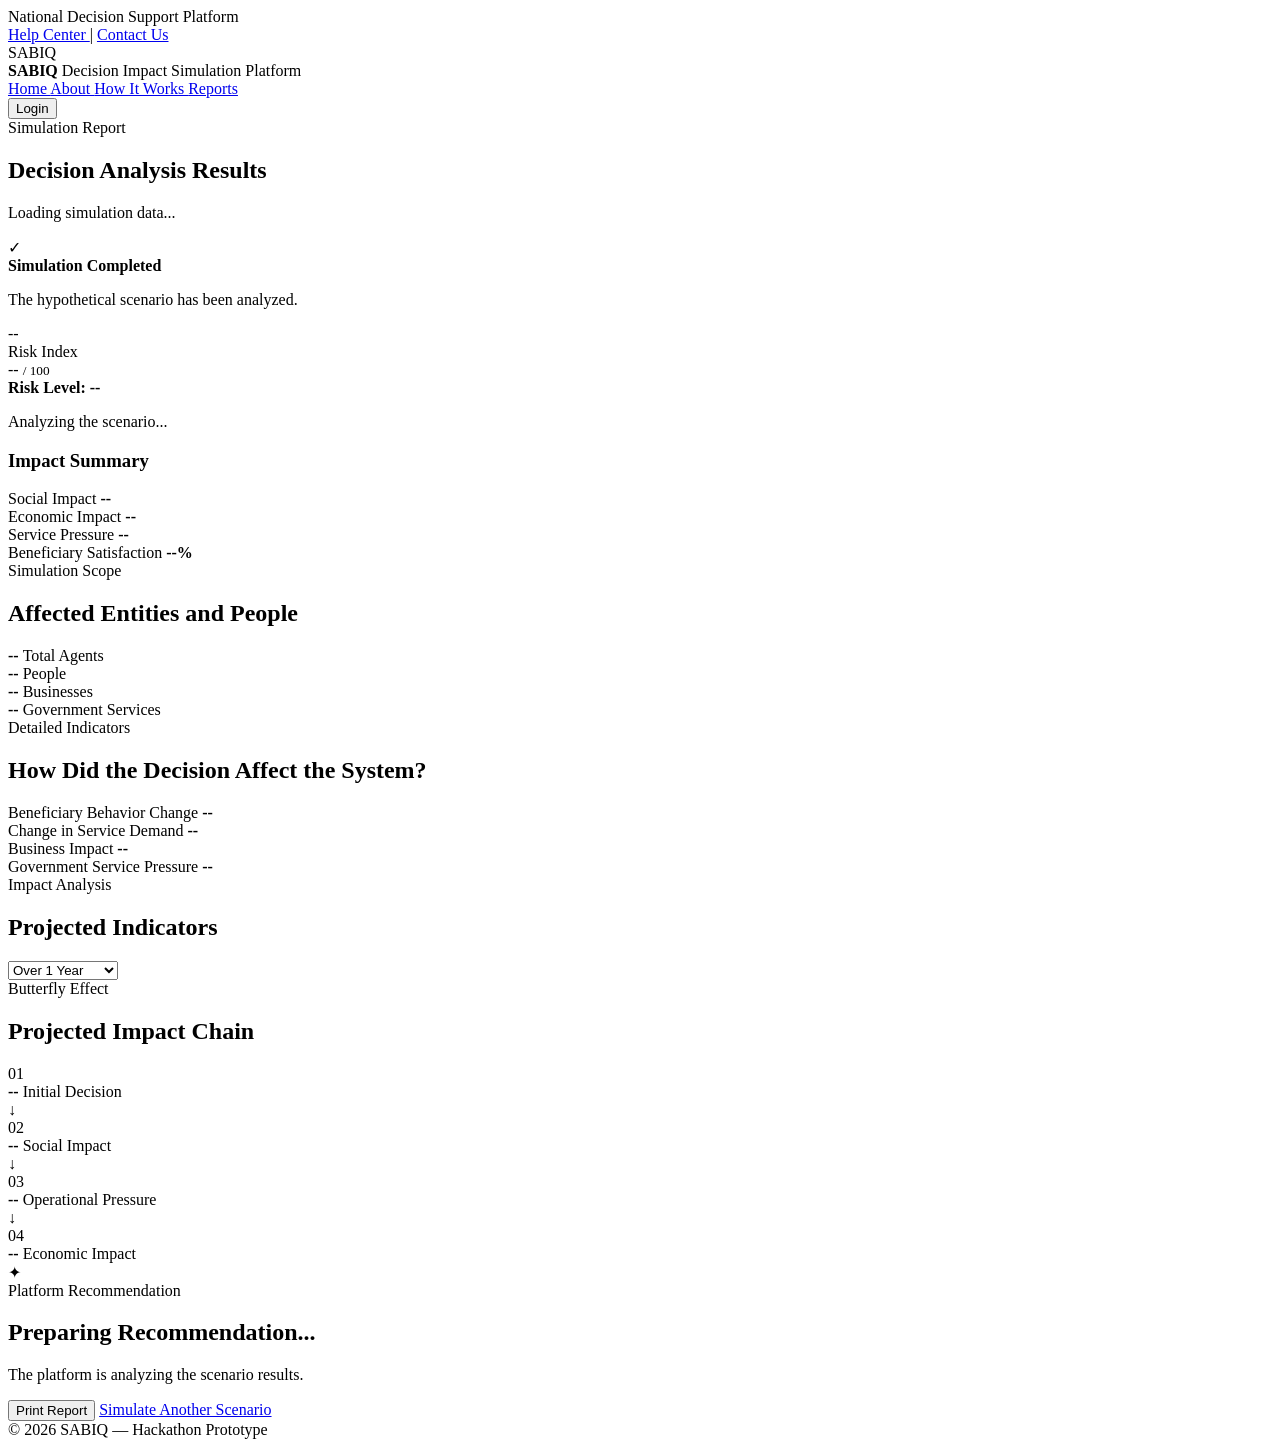
==== results.html @ 4704283b "Initial SABIQ project" ====
<!DOCTYPE html>
<html lang="en" dir="ltr">

<head>

    <meta charset="UTF-8">

    <meta name="viewport"
          content="width=device-width, initial-scale=1.0">

    <title>Simulation Results | SABIQ</title>

    <link rel="preconnect"
          href="https://fonts.googleapis.com">

    <link rel="preconnect"
          href="https://fonts.gstatic.com"
          crossorigin>

    <link
        href="https://fonts.googleapis.com/css2?family=IBM+Plex+Sans:wght@400;500;600;700&display=swap"
        rel="stylesheet">

    <link rel="stylesheet"
          href="style.css">

</head>


<body>


    <!-- Top -->

    <div class="top-bar">

        <div class="container top-content">

            <span>
                National Decision Support Platform
            </span>

            <div>

                <a href="#">
                    Help Center
                </a>

                <span class="separator">
                    |
                </span>

                <a href="#">
                    Contact Us
                </a>

            </div>

        </div>

    </div>


    <!-- Navbar -->

    <header>

        <div class="container navbar">

            <div class="brand">

                <div class="logo">
                    SABIQ
                </div>

                <div class="brand-text">

                    <strong>
                        SABIQ
                    </strong>

                    <span>
                        Decision Impact Simulation Platform
                    </span>

                </div>

            </div>


            <nav>

                <a href="index.html">
                    Home
                </a>

                <a href="index.html#about">
                    About
                </a>

                <a href="index.html#how">
                    How It Works
                </a>

                <a href="reports.html">
                    Reports
                </a>

            </nav>


            <button
                class="login-btn"
                onclick="openLogin()">

                Login

            </button>

        </div>

    </header>


    <main>


        <!-- Header -->

        <section class="page-header">

            <div class="container">

                <span>
                    Simulation Report
                </span>

                <h1>
                    Decision Analysis Results
                </h1>

                <p id="resultSubtitle">
                    Loading simulation data...
                </p>

            </div>

        </section>


        <section class="results-section">

            <div class="container">


                <!-- Status -->

                <div class="result-status">

                    <div>

                        <span class="success-icon">
                            ✓
                        </span>

                        <div>

                            <strong>
                                Simulation Completed
                            </strong>

                            <p id="simulationStatus">
                                The hypothetical scenario has been analyzed.
                            </p>

                        </div>

                    </div>


                    <span class="date" id="simulationDate">
                        --
                    </span>

                </div>


                <!-- Risk + Summary -->

                <div class="results-grid">


                    <!-- Risk -->

                    <div class="risk-card">

                        <span>
                            Risk Index
                        </span>


                        <div class="risk-number">

                            <span id="riskScore">
                                --
                            </span>

                            <small>
                                / 100
                            </small>

                        </div>


                        <div class="risk-bar">

                            <div></div>

                        </div>


                        <strong
                            id="riskLevel"
                            class="risk-high">

                            Risk Level: --

                        </strong>


                        <p id="riskDescription">
                            Analyzing the scenario...
                        </p>

                    </div>


                    <!-- Summary -->

                    <div class="summary-card">

                        <h3>
                            Impact Summary
                        </h3>


                        <div class="impact-row">

                            <span>
                                Social Impact
                            </span>

                            <strong id="socialImpact">
                                --
                            </strong>

                        </div>


                        <div class="impact-row">

                            <span>
                                Economic Impact
                            </span>

                            <strong id="economicImpact">
                                --
                            </strong>

                        </div>


                        <div class="impact-row">

                            <span>
                                Service Pressure
                            </span>

                            <strong id="servicePressure">
                                --
                            </strong>

                        </div>


                        <div class="impact-row">

                            <span>
                                Beneficiary Satisfaction
                            </span>

                            <strong id="satisfaction">
                                --%
                            </strong>

                        </div>

                    </div>

                </div>


                <!-- ============================
                     Simulation Statistics
                     ============================ -->

                <div class="dashboard-card">

                    <div class="dashboard-title">

                        <div>

                            <span>
                                Simulation Scope
                            </span>

                            <h2>
                                Affected Entities and People
                            </h2>

                        </div>

                    </div>


                    <div class="stats-grid">


                        <div class="stat-box">

                            <strong id="agentsSimulated">
                                --
                            </strong>

                            <span>
                                Total Agents
                            </span>

                        </div>


                        <div class="stat-box">

                            <strong id="peopleAgents">
                                --
                            </strong>

                            <span>
                                People
                            </span>

                        </div>


                        <div class="stat-box">

                            <strong id="businessAgents">
                                --
                            </strong>

                            <span>
                                Businesses
                            </span>

                        </div>


                        <div class="stat-box">

                            <strong id="governmentAgents">
                                --
                            </strong>

                            <span>
                                Government Services
                            </span>

                        </div>


                    </div>

                </div>


                <!-- ============================
                     Detailed Impact
                     ============================ -->

                <div class="dashboard-card">

                    <div class="dashboard-title">

                        <div>

                            <span>
                                Detailed Indicators
                            </span>

                            <h2>
                                How Did the Decision Affect the System?
                            </h2>

                        </div>

                    </div>


                    <div class="detailed-impact">


                        <div class="detail-row">

                            <span>
                                Beneficiary Behavior Change
                            </span>

                            <strong id="behaviorChange">
                                --
                            </strong>

                        </div>


                        <div class="detail-row">

                            <span>
                                Change in Service Demand
                            </span>

                            <strong id="demandChange">
                                --
                            </strong>

                        </div>


                        <div class="detail-row">

                            <span>
                                Business Impact
                            </span>

                            <strong id="businessImpact">
                                --
                            </strong>

                        </div>


                        <div class="detail-row">

                            <span>
                                Government Service Pressure
                            </span>

                            <strong id="governmentPressure">
                                --
                            </strong>

                        </div>


                    </div>

                </div>


                <!-- ============================
                     Impact Chart
                     ============================ -->

                <div class="dashboard-card">


                    <div class="dashboard-title">

                        <div>

                            <span>
                                Impact Analysis
                            </span>

                            <h2>
                                Projected Indicators
                            </h2>

                        </div>


                        <select id="durationFilter">

                            <option value="12">
                                Over 1 Year
                            </option>

                            <option value="6">
                                Over 6 Months
                            </option>

                            <option value="3">
                                Over 3 Months
                            </option>

                        </select>

                    </div>


                    <div class="chart-placeholder">

                        <div
                            id="simulationChart"
                            class="simulation-chart">
                        </div>


                        <div
                            id="chartLabels"
                            class="chart-labels">
                        </div>

                    </div>

                </div>


                <!-- ============================
                     Butterfly Effect
                     ============================ -->

                <div class="dashboard-card">


                    <div class="dashboard-title">

                        <div>

                            <span>
                                Butterfly Effect
                            </span>

                            <h2>
                                Projected Impact Chain
                            </h2>

                        </div>

                    </div>


                    <div class="domino">


                        <div class="domino-item">

                            <div class="domino-icon">
                                01
                            </div>

                            <strong id="dominoDecision">
                                --
                            </strong>

                            <span>
                                Initial Decision
                            </span>

                        </div>


                        <div class="arrow">
                            ↓
                        </div>


                        <div class="domino-item">

                            <div class="domino-icon">
                                02
                            </div>

                            <strong id="dominoBehavior">
                                --
                            </strong>

                            <span>
                                Social Impact
                            </span>

                        </div>


                        <div class="arrow">
                            ↓
                        </div>


                        <div class="domino-item">

                            <div class="domino-icon">
                                03
                            </div>

                            <strong id="dominoService">
                                --
                            </strong>

                            <span>
                                Operational Pressure
                            </span>

                        </div>


                        <div class="arrow">
                            ↓
                        </div>


                        <div class="domino-item warning">

                            <div class="domino-icon">
                                04
                            </div>

                            <strong id="dominoEconomic">
                                --
                            </strong>

                            <span>
                                Economic Impact
                            </span>

                        </div>


                    </div>

                </div>


                <!-- ============================
                     Recommendation
                     ============================ -->

                <div class="recommendation">


                    <div class="recommendation-icon">
                        ✦
                    </div>


                    <div>

                        <span>
                            Platform Recommendation
                        </span>


                        <h2 id="recommendationTitle">
                            Preparing Recommendation...
                        </h2>


                        <p id="recommendationText">
                            The platform is analyzing the scenario results.
                        </p>

                    </div>

                </div>


                <!-- Buttons -->

                <div class="result-actions">


                    <button
                        class="primary-btn"
                        onclick="window.print()">

                        Print Report

                    </button>


                    <a
                        href="simulation.html"
                        class="secondary-btn">

                        Simulate Another Scenario

                    </a>


                </div>


            </div>

        </section>

    </main>


    <footer>

        <div class="copyright">

            © 2026 SABIQ — Hackathon Prototype

        </div>

    </footer>


    <script src="./script.js"></script>

</body>

</html>
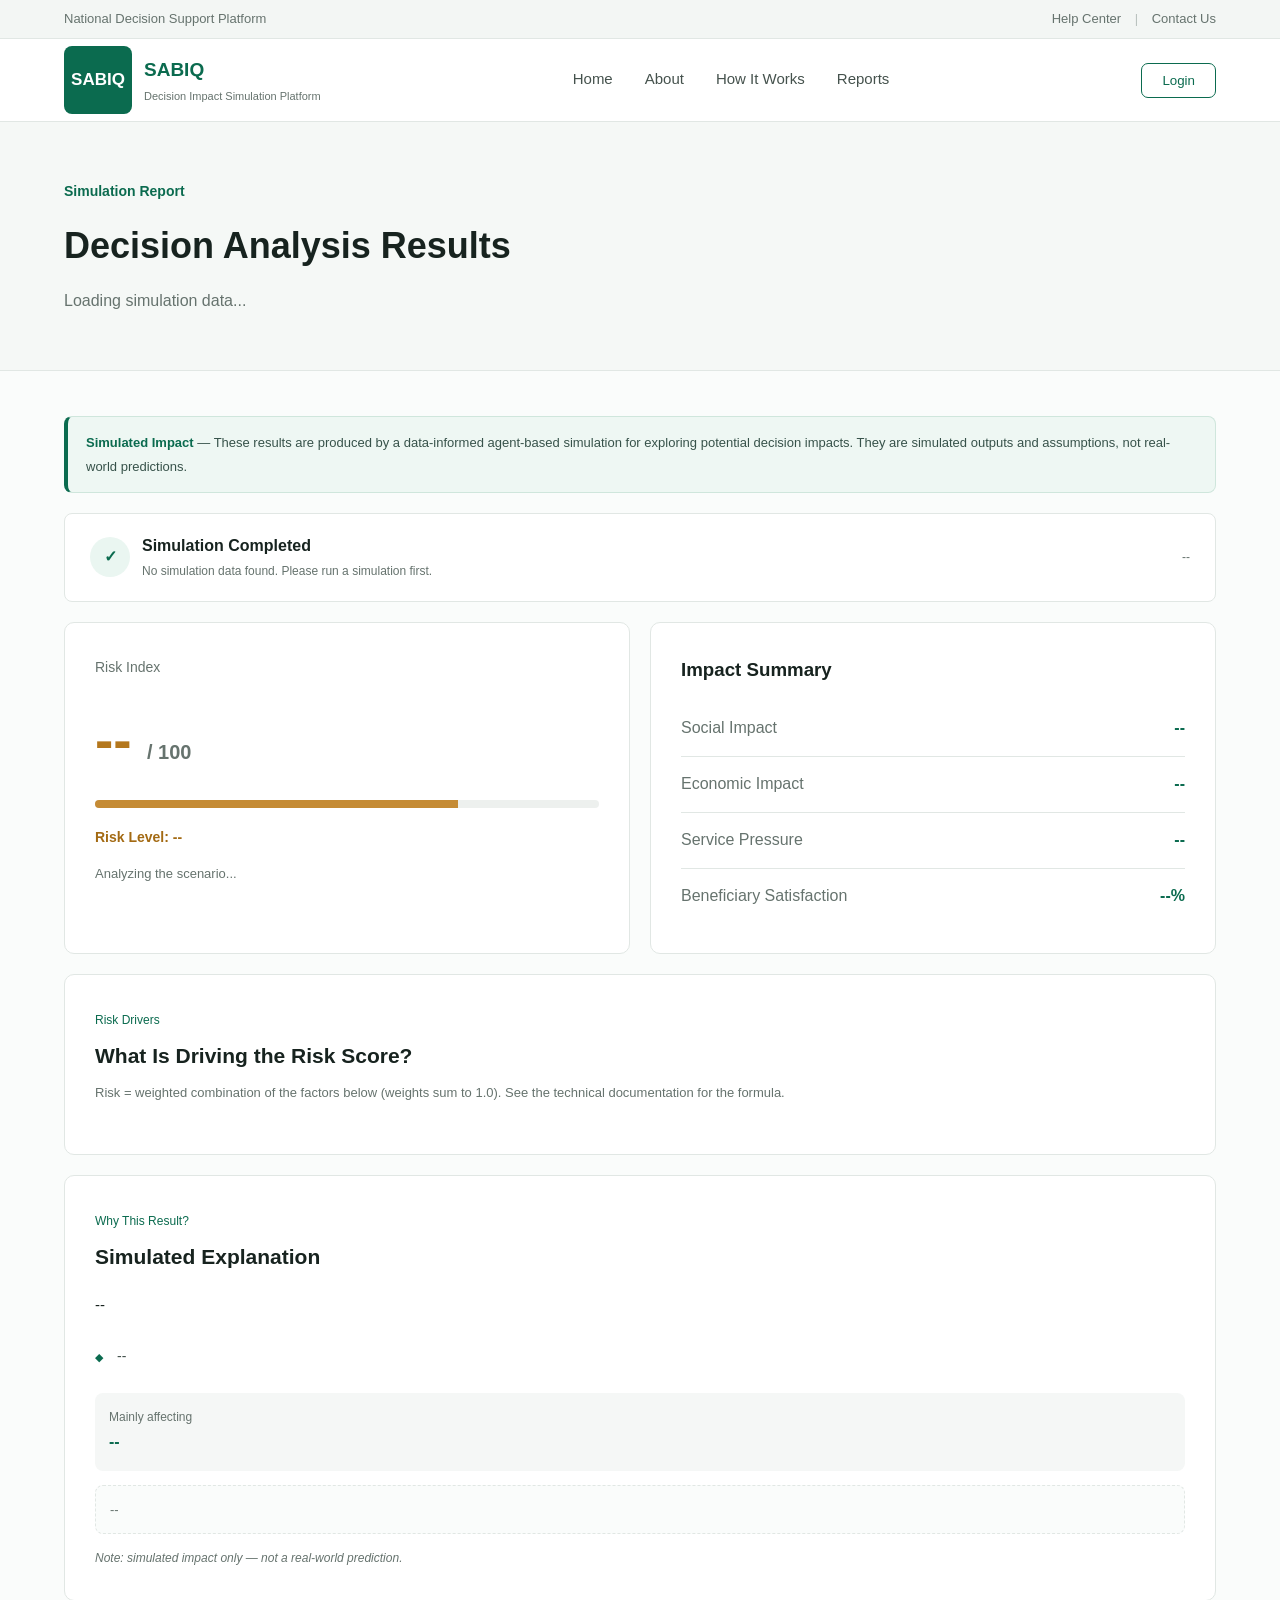
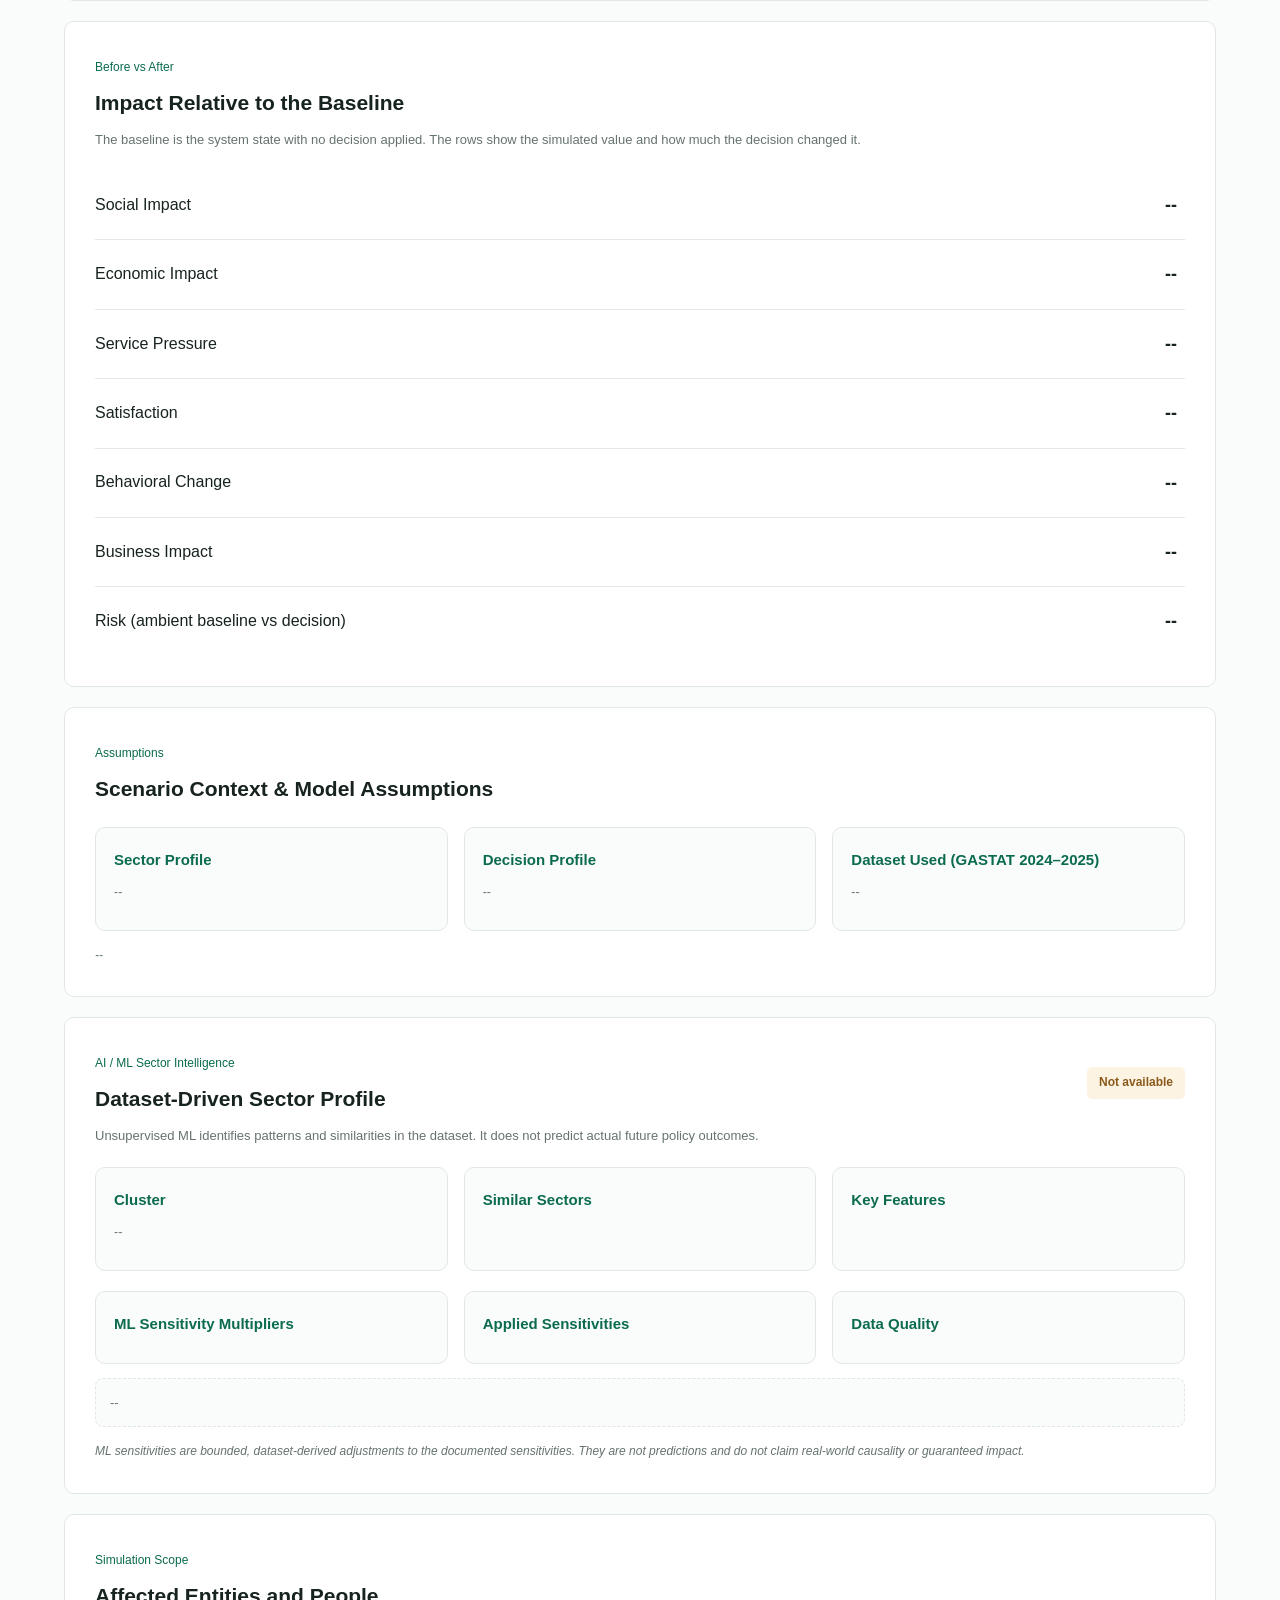
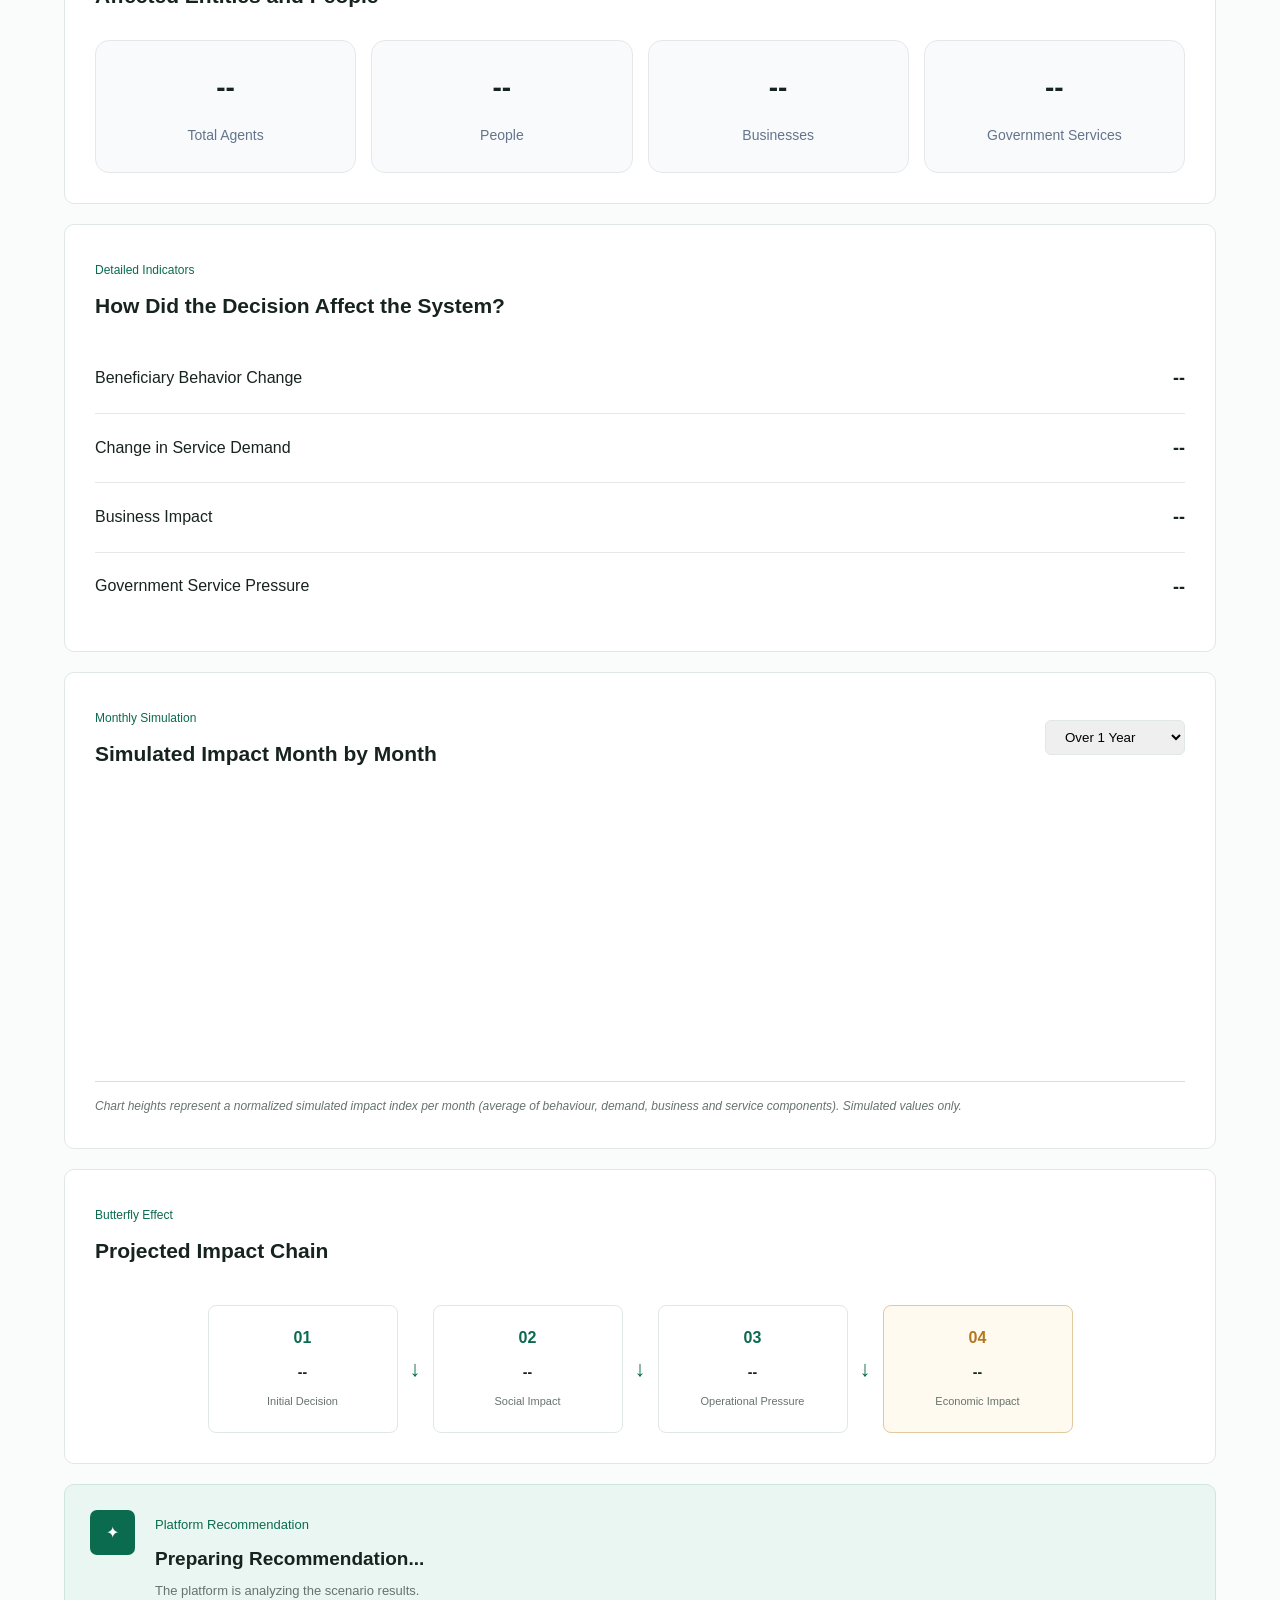
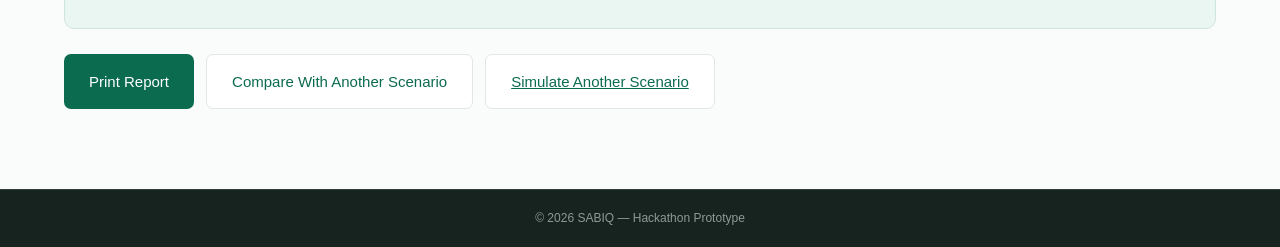
==== commit e26f7963: "Complete SABIQ project" ====
--- a/results.html
+++ b/results.html
@@ -153,6 +153,16 @@
             <div class="container">
 
 
+                <!-- Methodology notice -->
+
+                <div class="method-note">
+                    <strong>Simulated Impact</strong>
+                    — These results are produced by a data-informed agent-based
+                    simulation for exploring potential decision impacts. They are
+                    simulated outputs and assumptions, not real-world predictions.
+                </div>
+
+
                 <!-- Status -->
 
                 <div class="result-status">
@@ -301,6 +311,346 @@
 
 
                 <!-- ============================
+                     Risk Breakdown
+                     ============================ -->
+
+                <div class="dashboard-card">
+
+                    <div class="dashboard-title">
+
+                        <div>
+
+                            <span>
+                                Risk Drivers
+                            </span>
+
+                            <h2>
+                                What Is Driving the Risk Score?
+                            </h2>
+
+                        </div>
+
+                    </div>
+
+                    <p class="card-sub">
+                        Risk = weighted combination of the factors below
+                        (weights sum to 1.0). See the technical documentation for the formula.
+                    </p>
+
+                    <div id="riskBreakdownList" class="breakdown-list">
+                        <!-- populated by JS -->
+                    </div>
+
+                </div>
+
+
+                <!-- ============================
+                     Explanation
+                     ============================ -->
+
+                <div class="dashboard-card">
+
+                    <div class="dashboard-title">
+
+                        <div>
+
+                            <span>
+                                Why This Result?
+                            </span>
+
+                            <h2>
+                                Simulated Explanation
+                            </h2>
+
+                        </div>
+
+                    </div>
+
+                    <p id="explanationSummary" class="explain-summary">
+                        --
+                    </p>
+
+                    <ul id="explanationDrivers" class="explain-drivers">
+                        <li>--</li>
+                    </ul>
+
+                    <div class="explain-meta">
+
+                        <div>
+                            <span>Mainly affecting</span>
+                            <strong id="explanationGroup">--</strong>
+                        </div>
+
+                    </div>
+
+                    <p id="explanationEvidence" class="explain-evidence">
+                        --
+                    </p>
+
+                    <p class="note-text">
+                        Note: simulated impact only — not a real-world prediction.
+                    </p>
+
+                </div>
+
+
+                <!-- ============================
+                     Impact vs Baseline
+                     ============================ -->
+
+                <div class="dashboard-card">
+
+                    <div class="dashboard-title">
+
+                        <div>
+
+                            <span>
+                                Before vs After
+                            </span>
+
+                            <h2>
+                                Impact Relative to the Baseline
+                            </h2>
+
+                        </div>
+
+                    </div>
+
+                    <p class="card-sub">
+                        The baseline is the system state with no decision applied.
+                        The rows show the simulated value and how much the decision
+                        changed it.
+                    </p>
+
+                    <div class="detailed-impact">
+
+                        <div class="detail-row">
+                            <span>Social Impact</span>
+                            <strong><span id="blSocialValue">--</span>
+                                <small class="delta" id="blSocialDelta"></small></strong>
+                        </div>
+
+                        <div class="detail-row">
+                            <span>Economic Impact</span>
+                            <strong><span id="blEconomicValue">--</span>
+                                <small class="delta" id="blEconomicDelta"></small></strong>
+                        </div>
+
+                        <div class="detail-row">
+                            <span>Service Pressure</span>
+                            <strong><span id="blServiceValue">--</span>
+                                <small class="delta" id="blServiceDelta"></small></strong>
+                        </div>
+
+                        <div class="detail-row">
+                            <span>Satisfaction</span>
+                            <strong><span id="blSatisfactionValue">--</span>
+                                <small class="delta" id="blSatisfactionDelta"></small></strong>
+                        </div>
+
+                        <div class="detail-row">
+                            <span>Behavioral Change</span>
+                            <strong><span id="blBehaviorValue">--</span>
+                                <small class="delta" id="blBehaviorDelta"></small></strong>
+                        </div>
+
+                        <div class="detail-row">
+                            <span>Business Impact</span>
+                            <strong><span id="blBusinessValue">--</span>
+                                <small class="delta" id="blBusinessDelta"></small></strong>
+                        </div>
+
+                        <div class="detail-row">
+                            <span>Risk (ambient baseline vs decision)</span>
+                            <strong><span id="blRiskValue">--</span>
+                                <small class="delta" id="blRiskDelta"></small></strong>
+                        </div>
+
+                    </div>
+
+                </div>
+
+
+                <!-- ============================
+                     Scenario Context / Assumptions
+                     ============================ -->
+
+                <div class="dashboard-card">
+
+                    <div class="dashboard-title">
+
+                        <div>
+
+                            <span>
+                                Assumptions
+                            </span>
+
+                            <h2>
+                                Scenario Context &amp; Model Assumptions
+                            </h2>
+
+                        </div>
+
+                    </div>
+
+                    <div class="context-grid">
+
+                        <div class="context-box" id="sectorContextBox">
+
+                            <h3>Sector Profile</h3>
+
+                            <p id="sectorProfileLine">
+                                --
+                            </p>
+
+                            <ul id="sectorSensitivities" class="context-list"></ul>
+
+                        </div>
+
+
+                        <div class="context-box" id="decisionContextBox">
+
+                            <h3>Decision Profile</h3>
+
+                            <p id="decisionProfileLine">
+                                --
+                            </p>
+
+                            <ul id="decisionFactors" class="context-list"></ul>
+
+                        </div>
+
+
+                        <div class="context-box" id="datasetContextBox">
+
+                            <h3>Dataset Used (GASTAT 2024–2025)</h3>
+
+                            <p id="datasetContextLine">
+                                --
+                            </p>
+
+                            <ul id="datasetIndicators" class="context-list"></ul>
+
+                        </div>
+
+                    </div>
+
+                    <p class="note-text" id="methodologyNote">
+                        --
+                    </p>
+
+                </div>
+
+
+                <!-- ============================
+                     AI / ML Sector Intelligence
+                     ============================ -->
+
+                <div id="mlSection" class="dashboard-card">
+
+                    <div class="dashboard-title">
+
+                        <div>
+
+                            <span>
+                                AI / ML Sector Intelligence
+                            </span>
+
+                            <h2>
+                                Dataset-Driven Sector Profile
+                            </h2>
+
+                        </div>
+
+                        <span id="mlStatusBadge" class="tag-off">
+                            Not available
+                        </span>
+
+                    </div>
+
+                    <p class="card-sub">
+                        Unsupervised ML identifies patterns and similarities in the
+                        dataset. It does not predict actual future policy outcomes.
+                    </p>
+
+                    <div class="context-grid">
+
+                        <div class="context-box">
+
+                            <h3>Cluster</h3>
+
+                            <p id="mlStatusText">
+                                --
+                            </p>
+
+                            <ul id="mlClusterList" class="context-list"></ul>
+
+                        </div>
+
+
+                        <div class="context-box">
+
+                            <h3>Similar Sectors</h3>
+
+                            <ul id="mlSimilarSectors" class="context-list"></ul>
+
+                        </div>
+
+
+                        <div class="context-box">
+
+                            <h3>Key Features</h3>
+
+                            <ul id="mlKeyFeatures" class="context-list"></ul>
+
+                        </div>
+
+                    </div>
+
+                    <div class="context-grid">
+
+                        <div class="context-box">
+
+                            <h3>ML Sensitivity Multipliers</h3>
+
+                            <ul id="mlMultipliers" class="context-list"></ul>
+
+                        </div>
+
+
+                        <div class="context-box">
+
+                            <h3>Applied Sensitivities</h3>
+
+                            <ul id="mlAppliedSensitivities" class="context-list"></ul>
+
+                        </div>
+
+
+                        <div class="context-box">
+
+                            <h3>Data Quality</h3>
+
+                            <ul id="mlQuality" class="context-list"></ul>
+
+                        </div>
+
+                    </div>
+
+                    <p id="mlExplanation" class="explain-evidence">
+                        --
+                    </p>
+
+                    <p class="note-text">
+                        ML sensitivities are bounded, dataset-derived adjustments to
+                        the documented sensitivities. They are not predictions and do
+                        not claim real-world causality or guaranteed impact.
+                    </p>
+
+                </div>
+
+
+                <!-- ============================
                      Simulation Statistics
                      ============================ -->
 
@@ -478,11 +828,11 @@
                         <div>
 
                             <span>
-                                Impact Analysis
+                                Monthly Simulation
                             </span>
 
                             <h2>
-                                Projected Indicators
+                                Simulated Impact Month by Month
                             </h2>
 
                         </div>
@@ -522,6 +872,12 @@
 
                     </div>
 
+                    <p class="note-text">
+                        Chart heights represent a normalized simulated impact
+                        index per month (average of behaviour, demand, business
+                        and service components). Simulated values only.
+                    </p>
+
                 </div>
 
 
@@ -673,6 +1029,79 @@
                 </div>
 
 
+                <!-- ============================
+                     Scenario Comparison
+                     ============================ -->
+
+                <div id="comparisonSection" class="dashboard-card comparison-section" style="display:none;">
+
+                    <div class="dashboard-title">
+
+                        <div>
+
+                            <span>
+                                Scenario Comparison
+                            </span>
+
+                            <h2>
+                                Scenario A vs Scenario B
+                            </h2>
+
+                        </div>
+
+                    </div>
+
+                    <p id="comparisonSummary" class="explain-summary">
+                        --
+                    </p>
+
+                    <div class="compare-cards" id="compareCards">
+
+                        <div class="compare-card">
+                            <h3>Scenario A</h3>
+                            <p id="compareALabel">--</p>
+                            <strong id="compareARisk">--</strong>
+                            <span id="compareARiskLevel">--</span>
+                        </div>
+
+                        <div class="compare-card">
+                            <h3>Scenario B</h3>
+                            <p id="compareBLabel">--</p>
+                            <strong id="compareBRisk">--</strong>
+                            <span id="compareBRiskLevel">--</span>
+                        </div>
+
+                    </div>
+
+                    <div class="compare-table-wrap">
+
+                        <table class="compare-table">
+
+                            <thead>
+                                <tr>
+                                    <th>Indicator</th>
+                                    <th>Scenario A</th>
+                                    <th>Scenario B</th>
+                                    <th>Change (B − A)</th>
+                                    <th>Better</th>
+                                </tr>
+                            </thead>
+
+                            <tbody id="comparisonTable">
+                                <!-- populated by JS -->
+                            </tbody>
+
+                        </table>
+
+                    </div>
+
+                    <p class="note-text" id="comparisonNote">
+                        --
+                    </p>
+
+                </div>
+
+
                 <!-- Buttons -->
 
                 <div class="result-actions">
@@ -687,6 +1116,16 @@
                     </button>
 
 
+                    <button
+                        id="compareBtn"
+                        class="secondary-btn"
+                        onclick="compareScenario()">
+
+                        Compare With Another Scenario
+
+                    </button>
+
+
                     <a
                         href="simulation.html"
                         class="secondary-btn">
--- a/style.css
+++ b/style.css
@@ -0,0 +1,1817 @@
+* {
+    margin: 0;
+    padding: 0;
+    box-sizing: border-box;
+}
+
+:root {
+    --green: #0b6b4f;
+    --dark-green: #07553f;
+    --light-green: #eaf6f1;
+    --gold: #c6a15b;
+    --dark: #17231f;
+    --gray: #66736e;
+    --light-gray: #f5f7f6;
+    --border: #e1e7e4;
+    --white: #ffffff;
+}
+
+body {
+    font-family: "IBM Plex Sans", Arial, sans-serif;
+    background: var(--white);
+    color: var(--dark);
+    line-height: 1.8;
+}
+
+.container {
+    width: 90%;
+    max-width: 1250px;
+    margin: auto;
+}
+
+
+/* =========================
+   Top Bar
+========================= */
+
+.top-bar {
+    background: #f3f6f4;
+    border-bottom: 1px solid var(--border);
+    color: var(--gray);
+    font-size: 13px;
+}
+
+.top-content {
+    height: 38px;
+    display: flex;
+    justify-content: space-between;
+    align-items: center;
+}
+
+.top-content a {
+    color: var(--gray);
+    text-decoration: none;
+}
+
+.separator {
+    margin: 0 10px;
+    color: #b9c2be;
+}
+
+
+/* =========================
+   Navbar
+========================= */
+
+header {
+    background: white;
+    border-bottom: 1px solid var(--border);
+}
+
+.navbar {
+    height: 82px;
+    display: flex;
+    align-items: center;
+    justify-content: space-between;
+}
+
+.brand {
+    display: flex;
+    align-items: center;
+    gap: 12px;
+}
+
+.logo {
+    width: 68px;
+    height: 68px;
+    border-radius: 8px;
+    background: var(--green);
+    color: white;
+    display: flex;
+    justify-content: center;
+    align-items: center;
+    font-weight: bold;
+    font-size: 17px;
+}
+
+.brand-text {
+    display: flex;
+    flex-direction: column;
+}
+
+.brand-text strong {
+    font-size: 19px;
+    color: var(--green);
+}
+
+.brand-text span {
+    color: var(--gray);
+    font-size: 11px;
+}
+
+
+nav {
+    display: flex;
+    gap: 32px;
+}
+
+nav a {
+    color: #45524d;
+    text-decoration: none;
+    font-size: 15px;
+    padding: 28px 0;
+    border-bottom: 3px solid transparent;
+}
+
+nav a:hover,
+nav a.active {
+    color: var(--green);
+    border-bottom-color: var(--green);
+}
+
+.login-btn {
+    background: white;
+    color: var(--green);
+    border: 1px solid var(--green);
+    border-radius: 7px;
+    padding: 9px 20px;
+    font-family: inherit;
+    cursor: pointer;
+}
+
+.login-btn:hover {
+    background: var(--light-green);
+}
+
+
+/* =========================
+   Hero
+========================= */
+
+.hero {
+    background:
+        linear-gradient(
+            90deg,
+            #ffffff 0%,
+            #f8fbfa 55%,
+            #eef7f3 100%
+        );
+
+    padding: 80px 0;
+    border-bottom: 1px solid var(--border);
+}
+
+.hero-content {
+    display: flex;
+    align-items: center;
+    justify-content: space-between;
+    gap: 80px;
+}
+
+.hero-text {
+    max-width: 650px;
+}
+
+.section-label {
+    display: inline-block;
+    color: var(--green);
+    background: var(--light-green);
+    padding: 5px 14px;
+    border-radius: 5px;
+    font-size: 13px;
+    font-weight: 600;
+    margin-bottom: 18px;
+}
+
+.hero h1 {
+    font-size: 48px;
+    line-height: 1.3;
+    margin-bottom: 22px;
+    color: #18241f;
+}
+
+.hero h1 span {
+    color: var(--green);
+}
+
+.hero-text p {
+    color: var(--gray);
+    font-size: 17px;
+    max-width: 600px;
+    margin-bottom: 30px;
+}
+
+.hero-buttons {
+    display: flex;
+    gap: 12px;
+}
+
+.primary-btn {
+    background: var(--green);
+    color: white;
+    border: none;
+    border-radius: 7px;
+    padding: 13px 25px;
+    font-family: inherit;
+    font-size: 15px;
+    cursor: pointer;
+    transition: 0.2s;
+}
+
+.primary-btn:hover {
+    background: var(--dark-green);
+    transform: translateY(-2px);
+}
+
+.primary-btn span {
+    margin-right: 8px;
+}
+
+.secondary-btn {
+    background: white;
+    color: var(--green);
+    border: 1px solid var(--border);
+    border-radius: 7px;
+    padding: 13px 25px;
+    font-family: inherit;
+    font-size: 15px;
+    cursor: pointer;
+}
+
+.secondary-btn:hover {
+    border-color: var(--green);
+}
+
+
+/* =========================
+   Simulation Card
+========================= */
+
+.simulation-card {
+    width: 420px;
+    background: white;
+    border: 1px solid var(--border);
+    border-radius: 12px;
+    padding: 28px;
+    box-shadow: 0 15px 40px rgba(24, 55, 43, 0.08);
+}
+
+.card-title {
+    display: flex;
+    justify-content: space-between;
+    align-items: center;
+    color: #46534e;
+    font-size: 14px;
+}
+
+.card-title > div {
+    display: flex;
+    align-items: center;
+    gap: 8px;
+}
+
+.live-dot {
+    width: 8px;
+    height: 8px;
+    background: #1b9a6f;
+    border-radius: 50%;
+}
+
+.ready {
+    color: var(--green);
+    font-size: 12px;
+    background: var(--light-green);
+    padding: 4px 9px;
+    border-radius: 4px;
+}
+
+.simulation-circle {
+    width: 190px;
+    height: 190px;
+    margin: 35px auto;
+    border-radius: 50%;
+    border: 10px solid #e6f2ed;
+    border-top-color: var(--green);
+    display: flex;
+    justify-content: center;
+    align-items: center;
+}
+
+.circle-content {
+    text-align: center;
+    display: flex;
+    flex-direction: column;
+}
+
+.circle-content strong {
+    color: var(--green);
+    font-size: 42px;
+    line-height: 1.2;
+}
+
+.circle-content span {
+    color: var(--gray);
+    font-size: 13px;
+}
+
+.card-stats {
+    display: grid;
+    grid-template-columns: repeat(3, 1fr);
+    border-top: 1px solid var(--border);
+    padding-top: 20px;
+}
+
+.card-stats div {
+    text-align: center;
+    border-left: 1px solid var(--border);
+}
+
+.card-stats div:last-child {
+    border-left: none;
+}
+
+.card-stats strong {
+    display: block;
+    color: var(--green);
+    font-size: 18px;
+}
+
+.card-stats span {
+    color: var(--gray);
+    font-size: 11px;
+}
+
+
+/* =========================
+   Statistics
+========================= */
+
+.stats-section {
+    background: white;
+    border-bottom: 1px solid var(--border);
+}
+
+.stats-grid {
+    display: grid;
+    grid-template-columns: repeat(4, 1fr);
+}
+
+.stat {
+    padding: 30px;
+    text-align: center;
+    border-left: 1px solid var(--border);
+}
+
+.stat:last-child {
+    border-left: none;
+}
+
+.stat strong {
+    display: block;
+    color: var(--green);
+    font-size: 28px;
+}
+
+.stat span {
+    color: var(--gray);
+    font-size: 13px;
+}
+
+
+/* =========================
+   Sections
+========================= */
+
+.section {
+    padding: 90px 0;
+}
+
+.section-heading {
+    text-align: center;
+    max-width: 720px;
+    margin: auto;
+}
+
+.section-heading > span {
+    color: var(--green);
+    font-size: 14px;
+    font-weight: 600;
+}
+
+.section-heading h2 {
+    font-size: 32px;
+    margin: 10px 0;
+}
+
+.section-heading h2 strong {
+    color: var(--green);
+}
+
+.section-heading p {
+    color: var(--gray);
+}
+
+
+/* =========================
+   Features
+========================= */
+
+.about {
+    background: var(--light-gray);
+}
+
+.feature-grid {
+    display: grid;
+    grid-template-columns: repeat(3, 1fr);
+    gap: 20px;
+    margin-top: 45px;
+}
+
+.feature-card {
+    background: white;
+    border: 1px solid var(--border);
+    border-radius: 10px;
+    padding: 30px;
+    transition: 0.2s;
+}
+
+.feature-card:hover {
+    transform: translateY(-4px);
+    box-shadow: 0 10px 25px rgba(0,0,0,0.05);
+}
+
+.icon {
+    width: 48px;
+    height: 48px;
+    display: flex;
+    justify-content: center;
+    align-items: center;
+    background: var(--light-green);
+    color: var(--green);
+    border-radius: 7px;
+    font-size: 23px;
+    margin-bottom: 18px;
+}
+
+.feature-card h3 {
+    margin-bottom: 8px;
+    font-size: 19px;
+}
+
+.feature-card p {
+    color: var(--gray);
+    font-size: 14px;
+}
+
+
+/* =========================
+   Steps
+========================= */
+
+.steps {
+    display: grid;
+    grid-template-columns: repeat(3, 1fr);
+    gap: 20px;
+    margin-top: 45px;
+}
+
+.step {
+    border: 1px solid var(--border);
+    border-radius: 10px;
+    padding: 30px;
+    position: relative;
+}
+
+.step-number {
+    color: var(--green);
+    font-size: 30px;
+    font-weight: bold;
+    margin-bottom: 15px;
+}
+
+.step h3 {
+    margin-bottom: 8px;
+}
+
+.step p {
+    color: var(--gray);
+    font-size: 14px;
+}
+
+
+/* =========================
+   CTA
+========================= */
+
+.cta {
+    background: var(--dark-green);
+    color: white;
+    text-align: center;
+    padding: 70px 0;
+}
+
+.cta h2 {
+    font-size: 32px;
+    margin-bottom: 10px;
+}
+
+.cta p {
+    color: #d3e5de;
+    margin-bottom: 25px;
+}
+
+.cta .primary-btn {
+    background: white;
+    color: var(--green);
+}
+
+.cta .primary-btn:hover {
+    background: #f2f7f5;
+}
+
+
+/* =========================
+   Footer
+========================= */
+
+footer {
+    background: #17231f;
+    color: white;
+}
+
+.footer-content {
+    display: flex;
+    justify-content: space-between;
+    padding: 35px 0;
+}
+
+.footer-content strong {
+    color: #9ed8c3;
+    font-size: 19px;
+}
+
+.footer-content p {
+    color: #aebbb6;
+    font-size: 13px;
+}
+
+.footer-links {
+    display: flex;
+    gap: 25px;
+    align-items: center;
+}
+
+.footer-links a {
+    color: #c5cfcb;
+    text-decoration: none;
+    font-size: 13px;
+}
+
+.copyright {
+    border-top: 1px solid #30413a;
+    text-align: center;
+    padding: 18px;
+    color: #8c9b95;
+    font-size: 12px;
+}
+
+
+/* =========================
+   Responsive
+========================= */
+
+@media (max-width: 900px) {
+
+    nav {
+        display: none;
+    }
+
+    .hero-content {
+        flex-direction: column;
+        text-align: center;
+    }
+
+    .hero-buttons {
+        justify-content: center;
+    }
+
+    .simulation-card {
+        width: 100%;
+        max-width: 420px;
+    }
+
+    .stats-grid,
+    .feature-grid,
+    .steps {
+        grid-template-columns: 1fr;
+    }
+
+    .stat {
+        border-left: none;
+        border-bottom: 1px solid var(--border);
+    }
+
+    .footer-content {
+        flex-direction: column;
+        gap: 20px;
+    }
+}
+/* =========================
+   Internal Pages
+========================= */
+
+.page-header {
+    background: #f5f8f6;
+    border-bottom: 1px solid var(--border);
+    padding: 55px 0;
+}
+
+
+.page-header span {
+    color: var(--green);
+    font-size: 14px;
+    font-weight: 600;
+}
+
+.page-header h1 {
+    font-size: 36px;
+    margin: 8px 0;
+}
+
+.page-header p {
+    color: var(--gray);
+}
+
+
+/* Simulation Form */
+
+.simulation-form-section {
+    background: #fafcfb;
+    padding: 55px 0 90px;
+}
+
+.form-card {
+    max-width: 850px;
+    margin: auto;
+    background: white;
+    border: 1px solid var(--border);
+    border-radius: 10px;
+    padding: 40px;
+}
+
+.form-title {
+    margin-bottom: 30px;
+}
+
+.form-title > div {
+    display: flex;
+    align-items: center;
+    gap: 15px;
+}
+
+.form-title h2 {
+    font-size: 20px;
+}
+
+.form-title p {
+    color: var(--gray);
+    font-size: 13px;
+}
+
+.form-title.second {
+    margin-top: 35px;
+}
+
+.form-icon {
+    width: 42px;
+    height: 42px;
+    border-radius: 7px;
+    background: var(--light-green);
+    color: var(--green);
+    display: flex;
+    justify-content: center;
+    align-items: center;
+    font-weight: bold;
+}
+
+.form-group {
+    margin-bottom: 25px;
+}
+
+.form-group label {
+    display: block;
+    font-weight: 600;
+    font-size: 14px;
+    margin-bottom: 8px;
+}
+
+.form-group select {
+    width: 100%;
+    padding: 13px;
+    border: 1px solid #d5ddda;
+    border-radius: 6px;
+    background: white;
+    font-family: inherit;
+    color: var(--dark);
+    font-size: 14px;
+}
+
+.form-group select:focus {
+    outline: none;
+    border-color: var(--green);
+}
+
+
+/* Duration */
+
+.duration-options {
+    display: grid;
+    grid-template-columns: repeat(3, 1fr);
+    gap: 12px;
+}
+
+.duration-option {
+    border: 1px solid var(--border);
+    padding: 13px;
+    border-radius: 7px;
+    text-align: center;
+    cursor: pointer;
+}
+
+.duration-option input {
+    display: none;
+}
+
+.duration-option:has(input:checked) {
+    border-color: var(--green);
+    background: var(--light-green);
+    color: var(--green);
+}
+
+
+/* Sliders */
+
+.slider-group {
+    margin: 30px 0;
+}
+
+.slider-label {
+    display: flex;
+    justify-content: space-between;
+    margin-bottom: 10px;
+}
+
+.slider-label label {
+    font-weight: 600;
+    font-size: 14px;
+}
+
+.slider-label strong {
+    color: var(--green);
+}
+
+.slider-group input[type="range"] {
+    width: 100%;
+    accent-color: var(--green);
+}
+
+
+/* Form Buttons */
+
+.form-actions {
+    display: flex;
+    justify-content: flex-start;
+    align-items: center;
+    gap: 15px;
+    margin-top: 40px;
+}
+
+.cancel-btn {
+    color: var(--gray);
+    text-decoration: none;
+    padding: 13px 25px;
+}
+
+
+/* =========================
+   Results
+========================= */
+
+.results-section {
+    background: #fafcfb;
+    padding: 45px 0 80px;
+}
+
+.result-status {
+    background: white;
+    border: 1px solid var(--border);
+    padding: 18px 25px;
+    border-radius: 8px;
+    display: flex;
+    justify-content: space-between;
+    align-items: center;
+    margin-bottom: 20px;
+}
+
+.result-status > div {
+    display: flex;
+    align-items: center;
+    gap: 12px;
+}
+
+.success-icon {
+    width: 40px;
+    height: 40px;
+    background: var(--light-green);
+    color: var(--green);
+    border-radius: 50%;
+    display: flex;
+    align-items: center;
+    justify-content: center;
+    font-weight: bold;
+}
+
+.result-status strong {
+    display: block;
+}
+
+.result-status p {
+    color: var(--gray);
+    font-size: 12px;
+}
+
+.date {
+    color: var(--gray);
+    font-size: 12px;
+}
+
+
+/* Results Grid */
+
+.results-grid {
+    display: grid;
+    grid-template-columns: 1fr 1fr;
+    gap: 20px;
+    margin-bottom: 20px;
+}
+
+.risk-card,
+.summary-card,
+.dashboard-card {
+    background: white;
+    border: 1px solid var(--border);
+    border-radius: 10px;
+    padding: 30px;
+}
+
+.risk-card > span {
+    color: var(--gray);
+    font-size: 14px;
+}
+
+.risk-number {
+    color: #b4771c;
+    font-size: 55px;
+    font-weight: bold;
+    margin: 10px 0;
+}
+
+.risk-number small {
+    color: var(--gray);
+    font-size: 20px;
+}
+
+.risk-bar {
+    height: 8px;
+    background: #edf0ee;
+    border-radius: 10px;
+    overflow: hidden;
+    margin-bottom: 15px;
+}
+
+.risk-bar div {
+    width: 72%;
+    height: 100%;
+    background: #c58b35;
+}
+
+.risk-high {
+    color: #a36a13;
+    font-size: 14px;
+}
+
+.risk-card p {
+    color: var(--gray);
+    font-size: 13px;
+    margin-top: 10px;
+}
+
+
+/* Summary */
+
+.summary-card h3 {
+    margin-bottom: 15px;
+}
+
+.impact-row {
+    display: flex;
+    justify-content: space-between;
+    padding: 13px 0;
+    border-bottom: 1px solid var(--border);
+}
+
+.impact-row:last-child {
+    border-bottom: none;
+}
+
+.impact-row span {
+    color: var(--gray);
+}
+
+.impact-row strong {
+    color: var(--green);
+}
+
+
+/* Dashboard */
+
+.dashboard-card {
+    margin-bottom: 20px;
+}
+
+.dashboard-title {
+    display: flex;
+    justify-content: space-between;
+    align-items: center;
+}
+
+.dashboard-title > div > span {
+    color: var(--green);
+    font-size: 12px;
+}
+
+.dashboard-title h2 {
+    font-size: 21px;
+    margin-top: 3px;
+}
+
+.dashboard-title select {
+    padding: 8px 15px;
+    border: 1px solid var(--border);
+    border-radius: 6px;
+    font-family: inherit;
+}
+
+
+/* Fake Chart */
+
+.chart-placeholder {
+    height: 280px;
+    margin-top: 30px;
+    border-bottom: 1px solid var(--border);
+    position: relative;
+}
+
+.chart-line {
+    height: 220px;
+    display: flex;
+    align-items: flex-end;
+    gap: 5%;
+    padding: 0 20px;
+}
+
+.chart-line span {
+    width: 5%;
+    background: #2b8c70;
+    border-radius: 4px 4px 0 0;
+    transition: 0.3s;
+}
+
+.chart-line span:hover {
+    opacity: 0.7;
+}
+
+.chart-labels {
+    display: flex;
+    justify-content: space-between;
+    color: var(--gray);
+    font-size: 11px;
+    padding: 10px 20px;
+}
+
+
+/* Domino */
+
+.domino {
+    display: flex;
+    align-items: center;
+    justify-content: center;
+    gap: 12px;
+    margin-top: 35px;
+}
+
+.domino-item {
+    border: 1px solid var(--border);
+    border-radius: 8px;
+    padding: 18px;
+    text-align: center;
+    width: 190px;
+}
+
+.domino-icon {
+    color: var(--green);
+    font-weight: bold;
+    margin-bottom: 8px;
+}
+
+.domino-item strong {
+    display: block;
+    font-size: 14px;
+}
+
+.domino-item span {
+    color: var(--gray);
+    font-size: 11px;
+}
+
+.domino-item.warning {
+    border-color: #e0c99d;
+    background: #fffaf0;
+}
+
+.domino-item.warning .domino-icon {
+    color: #b4771c;
+}
+
+.arrow {
+    color: var(--green);
+    font-size: 22px;
+}
+
+
+/* Recommendation */
+
+.recommendation {
+    display: flex;
+    align-items: flex-start;
+    gap: 20px;
+    background: var(--light-green);
+    border: 1px solid #cfe6dc;
+    border-radius: 10px;
+    padding: 25px;
+    margin-bottom: 25px;
+}
+
+.recommendation-icon {
+    width: 45px;
+    height: 45px;
+    border-radius: 7px;
+    background: var(--green);
+    color: white;
+    display: flex;
+    align-items: center;
+    justify-content: center;
+}
+
+.recommendation span {
+    color: var(--green);
+    font-size: 13px;
+}
+
+.recommendation h2 {
+    font-size: 19px;
+    margin: 3px 0;
+}
+
+.recommendation p {
+    color: var(--gray);
+    font-size: 13px;
+}
+
+.result-actions {
+    display: flex;
+    gap: 12px;
+}
+
+
+/* =========================
+   Reports
+========================= */
+
+.reports-section {
+    background: #fafcfb;
+    padding: 55px 0 90px;
+}
+
+.reports-header {
+    display: flex;
+    justify-content: space-between;
+    align-items: center;
+    margin-bottom: 25px;
+}
+
+.reports-header h2 {
+    font-size: 22px;
+}
+
+.reports-header p {
+    color: var(--gray);
+    font-size: 13px;
+}
+
+.reports-table {
+    background: white;
+    border: 1px solid var(--border);
+    border-radius: 10px;
+    overflow: hidden;
+}
+
+.table-head,
+.table-row {
+    display: grid;
+    grid-template-columns: 1.5fr 1fr 1fr 1.2fr 1fr;
+    align-items: center;
+    gap: 15px;
+    padding: 18px 25px;
+}
+
+.table-head {
+    background: #f3f6f4;
+    color: var(--gray);
+    font-size: 12px;
+    font-weight: 600;
+}
+
+.table-row {
+    border-top: 1px solid var(--border);
+    font-size: 13px;
+}
+
+.table-row a {
+    color: var(--green);
+    text-decoration: none;
+    font-weight: 600;
+}
+
+.high {
+    color: #b4771c;
+    font-weight: bold;
+}
+
+.medium {
+    color: #8c7518;
+    font-weight: bold;
+}
+
+.low {
+    color: var(--green);
+    font-weight: bold;
+}
+
+
+/* Responsive */
+
+@media (max-width: 800px) {
+
+    .results-grid {
+        grid-template-columns: 1fr;
+    }
+
+    .domino {
+        flex-direction: column;
+    }
+
+    .arrow {
+        transform: rotate(90deg);
+    }
+
+    .table-head {
+        display: none;
+    }
+
+    .table-row {
+        grid-template-columns: 1fr;
+        gap: 8px;
+    }
+
+    .duration-options {
+        grid-template-columns: 1fr;
+    }
+
+    .result-status {
+        flex-direction: column;
+        align-items: flex-start;
+        gap: 12px;
+    }
+
+}
+
+/* النوافذ المنبثقة */
+
+.modal {
+    display: none;
+    position: fixed;
+    inset: 0;
+    background: rgba(0, 0, 0, 0.45);
+    justify-content: center;
+    align-items: center;
+    z-index: 9999;
+    padding: 20px;
+}
+
+.modal-content {
+    position: relative;
+    background: white;
+    width: 100%;
+    max-width: 450px;
+    padding: 35px;
+    border-radius: 16px;
+    box-shadow: 0 15px 40px rgba(0, 0, 0, 0.15);
+}
+
+.close-btn {
+    position: absolute;
+    top: 15px;
+    left: 18px;
+    border: none;
+    background: none;
+    font-size: 28px;
+    color: #66736e;
+    cursor: pointer;
+}
+
+.modal-header {
+    text-align: center;
+    margin-bottom: 25px;
+}
+
+.modal-header h2 {
+    margin-bottom: 8px;
+    color: var(--dark);
+}
+
+.modal-header p {
+    color: var(--gray);
+}
+
+.modal-content .form-group {
+    margin-bottom: 18px;
+}
+
+.modal-content input {
+    width: 100%;
+    padding: 13px;
+    margin-top: 7px;
+    border: 1px solid var(--border);
+    border-radius: 8px;
+    font-family: inherit;
+    box-sizing: border-box;
+}
+
+.modal-login-btn {
+    width: 100%;
+    margin-top: 10px;
+    border: none;
+    cursor: pointer;
+}
+
+.login-note {
+    text-align: center;
+    margin-top: 18px;
+    font-size: 13px;
+    color: var(--gray);
+}
+
+.privacy-content {
+    max-width: 600px;
+    line-height: 1.9;
+}
+
+.privacy-content p {
+    color: var(--gray);
+    margin-bottom: 15px;
+}
+/* ============================
+   Simulation Statistics
+   ============================ */
+
+.stats-grid {
+
+    display: grid;
+
+    grid-template-columns:
+        repeat(4, 1fr);
+
+    gap: 15px;
+
+    margin-top: 25px;
+
+}
+
+
+.stat-box {
+
+    background: #f8fafc;
+
+    border: 1px solid #e5e7eb;
+
+    border-radius: 14px;
+
+    padding: 22px;
+
+    text-align: center;
+
+}
+
+
+.stat-box strong {
+
+    display: block;
+
+    font-size: 28px;
+
+    margin-bottom: 8px;
+
+}
+
+
+.stat-box span {
+
+    color: #64748b;
+
+    font-size: 14px;
+
+}
+
+
+/* ============================
+   Detailed Impact
+   ============================ */
+
+.detailed-impact {
+
+    margin-top: 20px;
+
+}
+
+
+.detail-row {
+
+    display: flex;
+
+    justify-content: space-between;
+
+    align-items: center;
+
+    padding: 18px 0;
+
+    border-bottom:
+        1px solid #e5e7eb;
+
+}
+
+
+.detail-row:last-child {
+
+    border-bottom: none;
+
+}
+
+
+.detail-row strong {
+
+    font-size: 18px;
+
+}
+
+
+/* ============================
+   Simulation Chart
+   ============================ */
+
+.simulation-chart {
+
+    height: 280px;
+
+    display: flex;
+
+    align-items: flex-end;
+
+    gap: 10px;
+
+    padding: 20px;
+
+    border-bottom:
+        1px solid #ddd;
+
+}
+
+
+.chart-column {
+
+    flex: 1;
+
+    height: 100%;
+
+    display: flex;
+
+    align-items: flex-end;
+
+    justify-content: center;
+
+}
+
+
+.chart-bar {
+
+    width: 70%;
+
+    min-height: 5px;
+
+    border-radius:
+        8px 8px 0 0;
+
+    background: #2563eb;
+
+    transition:
+        height 0.5s ease;
+
+}
+
+
+.chart-labels {
+
+    display: flex;
+
+    gap: 10px;
+
+    padding: 12px 20px;
+
+}
+
+
+.chart-labels span {
+
+    flex: 1;
+
+    text-align: center;
+
+    font-size: 12px;
+
+    color: #64748b;
+
+}
+
+
+/* ============================
+   Mobile
+   ============================ */
+
+@media (max-width: 768px) {
+
+    .stats-grid {
+
+        grid-template-columns:
+            repeat(2, 1fr);
+
+    }
+
+}
+
+/* ============================
+   Methodology note
+   ============================ */
+
+.method-note {
+    background: #eef7f3;
+    border: 1px solid #cfe6dc;
+    border-left: 4px solid var(--green);
+    border-radius: 8px;
+    padding: 14px 18px;
+    margin-bottom: 20px;
+    font-size: 13px;
+    color: #37524a;
+}
+
+.method-note strong {
+    color: var(--green);
+}
+
+.margin-top {
+    margin-top: 20px;
+}
+
+/* ============================
+   Card sub + note text
+   ============================ */
+
+.card-sub {
+    color: var(--gray);
+    font-size: 13px;
+    margin: 6px 0 0;
+}
+
+.note-text {
+    color: var(--gray);
+    font-size: 12px;
+    margin-top: 14px;
+    font-style: italic;
+}
+
+/* ============================
+   Risk breakdown
+   ============================ */
+
+.breakdown-list {
+    margin-top: 20px;
+}
+
+.breakdown-row {
+    padding: 12px 0;
+    border-bottom: 1px solid var(--border);
+}
+
+.breakdown-row:last-child {
+    border-bottom: none;
+}
+
+.breakdown-info {
+    display: flex;
+    justify-content: space-between;
+    align-items: center;
+    margin-bottom: 6px;
+}
+
+.breakdown-label {
+    color: var(--dark);
+    font-size: 14px;
+}
+
+.breakdown-info strong {
+    color: var(--green);
+    font-size: 14px;
+}
+
+.breakdown-track {
+    height: 8px;
+    background: #edf0ee;
+    border-radius: 10px;
+    overflow: hidden;
+}
+
+.breakdown-fill {
+    height: 100%;
+    background: linear-gradient(90deg, #2b8c70, var(--green));
+    border-radius: 10px;
+    transition: width 0.4s ease;
+}
+
+.breakdown-contribution {
+    display: block;
+    text-align: right;
+    color: var(--gray);
+    font-size: 11px;
+    margin-top: 4px;
+}
+
+/* ============================
+   Explanation
+   ============================ */
+
+.explain-summary {
+    color: var(--dark);
+    font-size: 15px;
+    margin-top: 16px;
+    line-height: 1.7;
+}
+
+.explain-drivers {
+    margin: 18px 0 4px 0;
+    padding: 0;
+    list-style: none;
+}
+
+.explain-drivers li {
+    position: relative;
+    padding: 8px 0 8px 22px;
+    border-bottom: 1px solid var(--border);
+    color: #45524d;
+    font-size: 14px;
+}
+
+.explain-drivers li::before {
+    content: "◆";
+    position: absolute;
+    left: 0;
+    color: var(--green);
+    font-size: 11px;
+    top: 12px;
+}
+
+.explain-drivers li:last-child {
+    border-bottom: none;
+}
+
+.explain-meta {
+    display: flex;
+    gap: 24px;
+    flex-wrap: wrap;
+    margin-top: 16px;
+    padding: 14px;
+    background: var(--light-gray);
+    border-radius: 8px;
+}
+
+.explain-meta > div span {
+    display: block;
+    color: var(--gray);
+    font-size: 12px;
+}
+
+.explain-meta > div strong {
+    color: var(--green);
+    font-size: 16px;
+}
+
+.explain-evidence {
+    color: var(--gray);
+    font-size: 13px;
+    margin-top: 14px;
+    background: #fafcfb;
+    border: 1px dashed var(--border);
+    border-radius: 8px;
+    padding: 12px 14px;
+}
+
+/* ============================
+   Context grid (sector / decision / dataset)
+   ============================ */
+
+.context-grid {
+    display: grid;
+    grid-template-columns: repeat(3, 1fr);
+    gap: 16px;
+    margin-top: 20px;
+}
+
+.context-box {
+    background: #fafcfb;
+    border: 1px solid var(--border);
+    border-radius: 10px;
+    padding: 18px;
+}
+
+.context-box h3 {
+    font-size: 15px;
+    color: var(--green);
+    margin-bottom: 8px;
+}
+
+.context-box p {
+    color: var(--gray);
+    font-size: 12.5px;
+    margin-bottom: 8px;
+}
+
+.context-list {
+    margin: 0;
+    padding: 0;
+    list-style: none;
+}
+
+.context-list li {
+    font-size: 12.5px;
+    color: #45524d;
+    padding: 4px 0;
+    border-bottom: 1px dashed var(--border);
+}
+
+.context-list li:last-child {
+    border-bottom: none;
+}
+
+.delta {
+    color: var(--gray);
+    font-size: 12px;
+    margin-left: 8px;
+    font-weight: normal;
+}
+
+/* ============================
+   ML status badges
+   ============================ */
+
+.tag-on {
+    color: var(--green);
+    background: var(--light-green);
+    padding: 5px 12px;
+    border-radius: 5px;
+    font-size: 12px;
+    font-weight: 600;
+    white-space: nowrap;
+}
+
+.tag-off {
+    color: #8a5a1c;
+    background: #fdf3e2;
+    padding: 5px 12px;
+    border-radius: 5px;
+    font-size: 12px;
+    font-weight: 600;
+    white-space: nowrap;
+}
+
+/* ============================
+   Comparison
+   ============================ */
+
+.comparison-section {
+    border-left: 4px solid var(--gold);
+}
+
+.compare-cards {
+    display: grid;
+    grid-template-columns: 1fr 1fr;
+    gap: 16px;
+    margin-top: 20px;
+}
+
+.compare-card {
+    background: var(--light-gray);
+    border: 1px solid var(--border);
+    border-radius: 10px;
+    padding: 18px;
+    text-align: center;
+}
+
+.compare-card h3 {
+    font-size: 14px;
+    color: var(--gray);
+    margin-bottom: 6px;
+}
+
+.compare-card p {
+    font-size: 13px;
+    color: var(--dark);
+    min-height: 40px;
+}
+
+.compare-card strong {
+    display: block;
+    font-size: 30px;
+    color: var(--green);
+}
+
+.compare-card span {
+    font-size: 12px;
+    color: var(--gray);
+}
+
+.compare-table-wrap {
+    overflow-x: auto;
+    margin-top: 20px;
+}
+
+.compare-table {
+    width: 100%;
+    border-collapse: collapse;
+    font-size: 13px;
+}
+
+.compare-table th,
+.compare-table td {
+    text-align: left;
+    padding: 11px 14px;
+    border-bottom: 1px solid var(--border);
+}
+
+.compare-table th {
+    background: #f3f6f4;
+    color: var(--gray);
+    font-size: 12px;
+    font-weight: 600;
+}
+
+.chart-empty {
+    color: var(--gray);
+    font-size: 14px;
+    padding: 40px;
+    text-align: center;
+}
+
+/* ============================
+   Responsive additions
+   ============================ */
+
+@media (max-width: 900px) {
+
+    .context-grid {
+        grid-template-columns: 1fr;
+    }
+
+    .compare-cards {
+        grid-template-columns: 1fr;
+    }
+
+}
+
